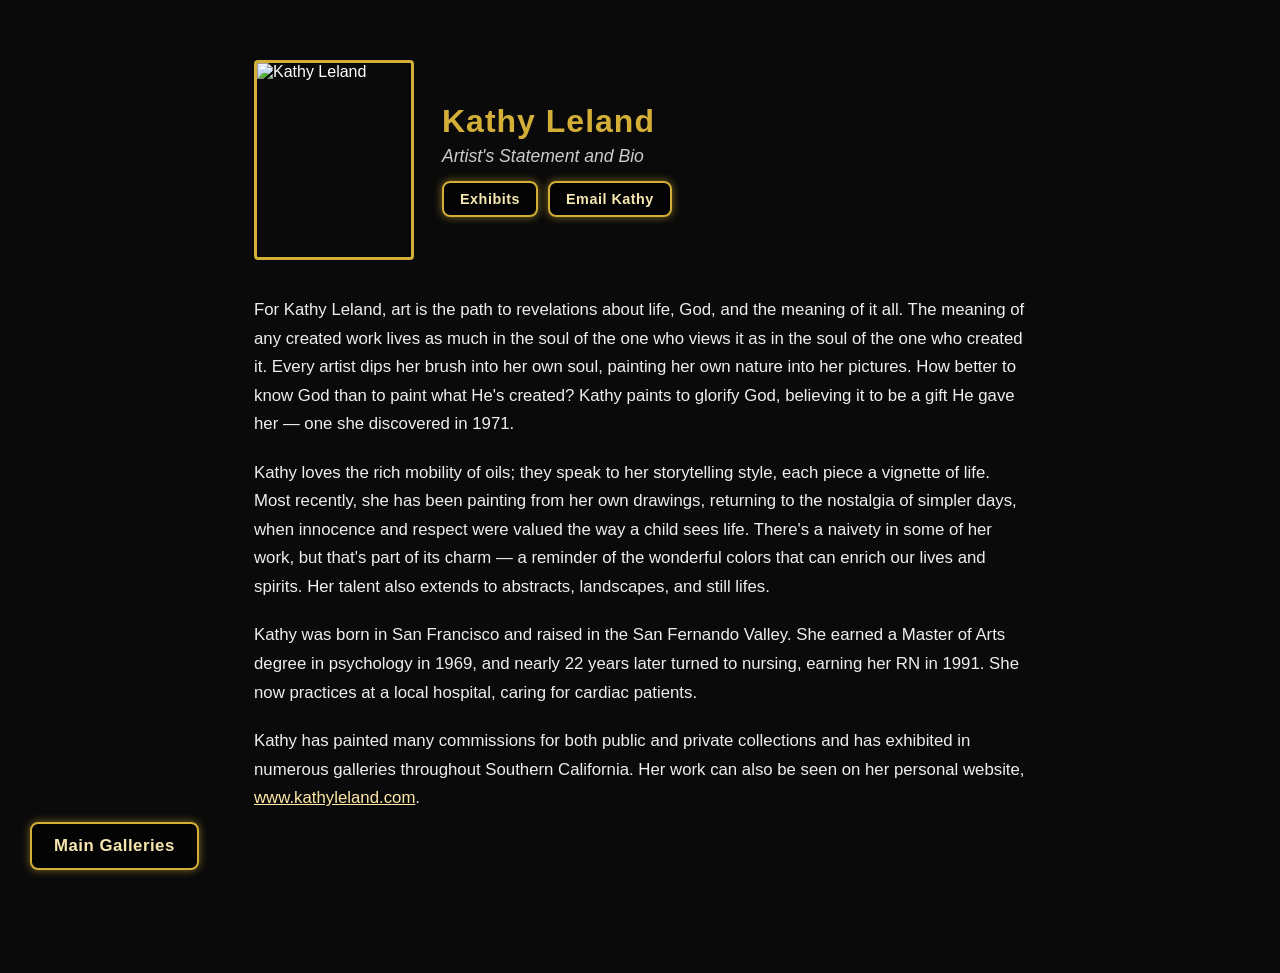
==== about.html @ 69078517 "Add files via upload" ====
<!DOCTYPE html>
<html lang="en">
<head>
<meta charset="UTF-8">
<meta name="viewport" content="width=device-width, initial-scale=1.0">
<title>Wisdom in Color - Meet Kathy</title>
<link rel="stylesheet" href="css/styles.css">
</head>
<body>

<div class="about-page">
    <div class="about-header">
        <img src="assets/categories/bio/Bil.jpg" alt="Kathy Leland" class="about-photo">
        <div class="about-heading">
            <h1 class="about-name">Kathy Leland</h1>
            <p class="about-subtitle">Artist's Statement and Bio</p>
            <div class="about-btn-row">
                <a href="exhibits.html" class="gold-btn small about-retrospective-btn">Exhibits</a>
                <button id="aboutEmailBtn" class="gold-btn small about-retrospective-btn">Email Kathy</button>
            </div>
        </div>
    </div>

    <div class="about-bio">
        <p>For Kathy Leland, art is the path to revelations about life, God, and the meaning of it all. The meaning of any created work lives as much in the soul of the one who views it as in the soul of the one who created it. Every artist dips her brush into her own soul, painting her own nature into her pictures. How better to know God than to paint what He's created? Kathy paints to glorify God, believing it to be a gift He gave her &mdash; one she discovered in 1971.</p>

        <p>Kathy loves the rich mobility of oils; they speak to her storytelling style, each piece a vignette of life. Most recently, she has been painting from her own drawings, returning to the nostalgia of simpler days, when innocence and respect were valued the way a child sees life. There's a naivety in some of her work, but that's part of its charm &mdash; a reminder of the wonderful colors that can enrich our lives and spirits. Her talent also extends to abstracts, landscapes, and still lifes.</p>

        <p>Kathy was born in San Francisco and raised in the San Fernando Valley. She earned a Master of Arts degree in psychology in 1969, and nearly 22 years later turned to nursing, earning her RN in 1991. She now practices at a local hospital, caring for cardiac patients.</p>

        <p>Kathy has painted many commissions for both public and private collections and has exhibited in numerous galleries throughout Southern California. Her work can also be seen on her personal website, <a href="https://www.kathyleland.com" target="_blank" rel="noopener">www.kathyleland.com</a>.</p>
    </div>
</div>

<button id="aboutHomeBtn" class="gold-btn nav-fixed left">Main Galleries</button>

<script>
    document.getElementById("aboutHomeBtn").onclick = () => {
        window.location.href = "home.html";
    };
    document.getElementById("aboutEmailBtn").onclick = () => {
        const subject = "Inquiry from Wisdom in Color";
        const body = "Hello Kathy,\n\nI'm interested in acquiring an original or print painting, or in commissioning a painting. Please let me know more details.\n\nThank you!";
        window.location.href = "mailto:kathyleland@fea.net?subject=" + encodeURIComponent(subject) + "&body=" + encodeURIComponent(body);
    };
</script>

</body>
</html>
---- css/styles.css ----
/* ============================================================
   WISDOM IN COLOR - SHARED STYLES
   ============================================================ */

/* Great Vibes' cursive "I" glyphs connect their entry/exit strokes in a
   way that makes "II" and "III" merge into something that reads as a "J".
   Painting titles now use the single-glyph Unicode Roman numeral characters
   (Ⅱ, Ⅲ) instead of typed I's, and this override renders just those
   characters in a plain serif so they stay legible as Roman numerals
   without breaking the cursive look of the rest of the title. */
@font-face {
    font-family: "Great Vibes";
    src: local("Georgia"), local("Times New Roman"), local("Cambria");
    unicode-range: U+2160-2188;
}

:root {
    --gold: #d4af37;
    --gold-bright: #ffe9a6;
    --gold-glow: rgba(212, 175, 55, 0.6);
    --bg: #0a0a0a;
    --panel: rgba(0, 0, 0, 0.55);
}

* { box-sizing: border-box; }

body {
    margin: 0;
    padding: 0;
    font-family: "Segoe UI", Arial, sans-serif;
    background: var(--bg);
    color: #fff;
    overflow-x: hidden;
}

/* ---------- Gold button, used everywhere ---------- */
.gold-btn {
    display: inline-block;
    padding: 12px 22px;
    font-size: 1.05rem;
    color: #f7e7b0;
    background: var(--panel);
    border: 2px solid var(--gold);
    border-radius: 8px;
    text-decoration: none;
    font-weight: 600;
    letter-spacing: 0.5px;
    box-shadow: 0 0 8px var(--gold-glow);
    transition: all 0.25s ease;
    cursor: pointer;
}

.gold-btn:hover {
    background: rgba(0, 0, 0, 0.8);
    box-shadow: 0 0 14px rgba(255, 215, 0, 0.9);
    transform: scale(1.05);
    color: var(--gold-bright);
}

.gold-btn.small {
    padding: 8px 16px;
    font-size: 0.9rem;
}

/* ---------- Fixed corner nav buttons ---------- */
.nav-fixed {
    position: fixed;
    bottom: 30px;
    z-index: 20;
}
.nav-fixed.left  { left: 30px; }
.nav-fixed.right { right: 30px; }

/* ============================================================
   HOME PAGE
   ============================================================ */
.home-bg {
    position: fixed;
    inset: 0;
    background-size: cover;
    background-position: center;
    z-index: -1;
}

.home-content {
    position: relative;
    z-index: 1;
    padding-top: 40px;
    text-align: center;
}

/* ---------- Landing page ---------- */
.landing-content {
    position: fixed;
    inset: 0;
    z-index: 1;
    display: flex;
    align-items: center;
    justify-content: center;
    text-align: center;
    padding: 0 20px;
}

.landing-enter {
    margin-top: 16px;
    display: flex;
    justify-content: center;
}

.welcome-tgg {
    font-size: 0.85em;
    letter-spacing: 2px;
    opacity: 0.85;
}

.home-welcome {
    margin: 0 auto;
    max-width: 560px;
    padding: 0 20px;
    text-align: center;
    color: #fff;
    text-shadow: 0 0 12px rgba(0,0,0,0.9);
    font-family: "Segoe UI", Arial, sans-serif;
    font-weight: 700;
    font-size: 1.8rem;
}

.home-welcome p {
    margin: 0 0 10px 0;
    line-height: 1;
    font-family: inherit;
    font-weight: inherit;
    font-size: inherit;
    font-style: normal;
    letter-spacing: normal;
    color: inherit;
}

.welcome-quote {
    margin-bottom: 20px;
    font-size: 1.05rem;
}

.home-welcome .gold-btn {
    margin-top: 6px;
}

/* The Tour button and category bar are centered in the viewport. */
.home-lower {
    position: fixed;
    inset: 0;
    z-index: 1;
    display: flex;
    flex-direction: column;
    align-items: center;
    justify-content: center;
    gap: 24px;
    text-align: center;
    overflow-y: auto;
    padding: 30px 16px;
}

.home-title {
    margin: 0 0 24px 0;
    font-family: "Great Vibes", cursive;
    font-size: 2.4rem;
    font-weight: 400;
    letter-spacing: 1px;
    color: var(--gold);
    text-shadow: 0 0 18px rgba(0,0,0,0.9);
}

.category-bar {
    display: flex;
    justify-content: center;
    gap: 16px;
    flex-wrap: wrap;
    width: 92%;
    max-width: 1100px;
    margin: 0 auto;
}

/* ---------- "Galleries" script turned into a button ---------- */
.gold-btn.cursive-title-btn {
    font-family: "Great Vibes", cursive;
    font-weight: 400;
    font-size: 2.4rem;
    letter-spacing: 1px;
    color: var(--gold);
    padding: 8px 34px;
    margin: 0 0 24px 0;
    display: flex;
    flex-direction: column;
    align-items: center;
    line-height: 1.15;
}

.btn-subtext {
    font-family: "Segoe UI", Arial, sans-serif;
    font-size: 0.9rem;
    font-weight: 600;
    letter-spacing: 0.5px;
    color: #f7e7b0;
}

.btn-maintext {
    font-family: "Great Vibes", cursive;
    font-size: 1em;
}

.gold-btn.cursive-title-btn:hover {
    color: var(--gold-bright);
}

.mobile-only-link {
    display: none;
}

/* ============================================================
   PAINTINGS SLIDESHOW
   ============================================================ */
#slideshowOverlay {
    position: fixed;
    inset: 0;
    background: #000;
    display: none;
    align-items: center;
    justify-content: center;
    z-index: 200;
}

#slideshowOverlay.open {
    display: flex;
}

#slideshowImage {
    max-width: 50vw;
    max-height: 92vh;
    width: auto;
    height: auto;
    object-fit: contain;
    border: 4px solid var(--gold);
    border-radius: 4px;
    opacity: 0;
    transition: opacity 1s ease;
    margin-left: 4vw;
}

#slideshowImage.visible {
    opacity: 1;
}

#slideshowCaption {
    position: fixed;
    left: 5vw;
    top: 50%;
    transform: translateY(-50%);
    width: 24vw;
    max-width: 24vw;
    text-align: left;
    font-family: "Great Vibes", cursive;
    font-weight: 400;
    color: var(--gold);
    font-size: 2.6rem;
    line-height: 1.35;
    text-shadow: 0 0 18px rgba(0,0,0,0.9);
    z-index: 201;
    overflow-wrap: normal;
    word-break: normal;
    letter-spacing: 0.04em;
    font-kerning: none;
    font-variant-ligatures: none;
}

.caption-write-wrap {
    position: relative;
    display: block;
}

#slideshowCaptionText {
    display: block;
    animation: caption-write 1.6s ease-out forwards;
    overflow-wrap: break-word;
    word-break: break-word;
}

/* Small glowing marker that travels across the title as it's "written",
   fading out once the reveal completes. */
.caption-pen-tip {
    position: absolute;
    top: 50%;
    left: 0;
    width: 10px;
    height: 10px;
    border-radius: 50%;
    background: var(--gold-bright);
    box-shadow: 0 0 10px 3px var(--gold-glow);
    transform: translate(-50%, -50%);
    animation: caption-pen-move 1.6s ease-out forwards;
    pointer-events: none;
}

@keyframes caption-write {
    from { clip-path: inset(0 100% 0 0); }
    to   { clip-path: inset(0 0 0 0); }
}

@keyframes caption-pen-move {
    from { left: 0%;   opacity: 1; }
    to   { left: 100%; opacity: 0; }
}

.slideshow-controls-left {
    position: fixed;
    bottom: 30px;
    left: 5vw;
    z-index: 201;
    display: flex;
    flex-direction: column;
    align-items: flex-start;
    gap: 10px;
}

.slideshow-controls-row {
    display: flex;
    gap: 10px;
}

.slideshow-controls-right {
    position: fixed;
    bottom: 30px;
    right: 5vw;
    z-index: 201;
    display: flex;
    flex-direction: column;
    align-items: flex-end;
    gap: 10px;
}

.gold-btn.is-inactive {
    opacity: 0.45;
    box-shadow: none;
    cursor: default;
}

.gold-btn.is-inactive:hover {
    transform: none;
    box-shadow: none;
    color: #f7e7b0;
}

/* ============================================================
   GALLERY GRID (responsive, targets ~4 across on desktop)
   ============================================================ */
.gallery-title {
    text-align: center;
    margin: 50px 0 30px 0;
    color: var(--gold);
    font-size: 2rem;
    font-weight: 300;
    letter-spacing: 2px;
}

.thumb-grid {
    display: grid;
    grid-template-columns: repeat(auto-fit, minmax(260px, 1fr));
    gap: 24px;
    padding: 20px 40px 120px 40px;
    max-width: 1300px;
    margin: 0 auto;
}

.thumb-card {
    position: relative;
    border: 2px solid var(--gold);
    border-radius: 6px;
    overflow: hidden;
    cursor: pointer;
    background: #111;
    transition: transform 0.25s ease, box-shadow 0.25s ease;
}

.thumb-card:hover {
    transform: scale(1.04);
    box-shadow: 0 0 16px var(--gold-glow);
}

.thumb-card img {
    width: 100%;
    height: 260px;
    object-fit: cover;
    display: block;
}

.thumb-caption {
    padding: 10px 12px;
    font-size: 0.95rem;
    color: #f0e6c8;
    background: rgba(0,0,0,0.7);
    text-align: center;
}

.empty-state {
    text-align: center;
    color: #999;
    font-size: 1.1rem;
    padding: 60px 20px;
}

/* ============================================================
   PAINTING DETAILS PAGE
   ============================================================ */
#detailsContainer {
    position: fixed;
    inset: 0;
    display: flex;
    background: black;
}

#detailsLeft {
    width: 40%;
    padding: 60px;
    display: flex;
    flex-direction: column;
    justify-content: center;
    overflow-y: auto;
}

#detailsRight {
    width: 60%;
    display: flex;
    flex-direction: column;
    align-items: center;
    justify-content: center;
    padding: 30px;
}

#paintingImage {
    max-width: 100%;
    max-height: 68vh;
    object-fit: contain;
    border: 4px solid var(--gold);
    border-radius: 4px;
}

#paintingTitle {
    font-size: 2.2rem;
    font-weight: 700;
    color: var(--gold);
    margin-bottom: 6px;
    line-height: 1.2;
}

#paintingMedium {
    font-size: 1.3rem;
    color: #eee;
    margin-bottom: 4px;
}

#paintingDimensions, #paintingYear {
    font-size: 1.1rem;
    color: #ccc;
    margin-bottom: 4px;
}

.availability-badge {
    display: inline-block;
    margin: 14px 0;
    padding: 6px 14px;
    border-radius: 20px;
    font-size: 0.9rem;
    font-weight: 700;
    letter-spacing: 0.5px;
    width: fit-content;
}
.avail-available    { background: #1f5c2e; color: #b6f3c1; }
.avail-sold          { background: #5c1f1f; color: #f3b6b6; }
.avail-not-for-sale  { background: #444;    color: #ddd; }
.avail-print-only    { background: #5c4a1f; color: #f3dcb6; }

#paintingPrices {
    font-size: 1.1rem;
    color: #ccc;
    margin: 10px 0 24px 0;
    line-height: 1.6;
}

#paintingLot {
    font-size: 1.05rem;
    font-weight: 700;
    letter-spacing: 1px;
    color: var(--gold-bright);
    margin-bottom: 6px;
}

.availability-row {
    display: flex;
    flex-wrap: wrap;
    align-items: center;
    gap: 16px;
    margin: 18px 0 26px 0;
}

.availability-buttons {
    display: flex;
    flex-wrap: wrap;
    gap: 10px;
}

.return-nav {
    display: flex;
    flex-wrap: wrap;
    align-items: center;
    gap: 14px;
}

.return-nav-label {
    color: #ccc;
    font-size: 1rem;
    font-weight: 600;
    letter-spacing: 0.5px;
    white-space: nowrap;
}

.return-nav-buttons {
    display: flex;
    flex-wrap: wrap;
    gap: 10px;
}

/* ---------- Fullscreen enlarge overlay ---------- */
#enlargeOverlay {
    position: fixed;
    inset: 0;
    background: rgba(0,0,0,0.97);
    display: none;
    align-items: center;
    justify-content: center;
    z-index: 100;
}

#enlargeOverlay.open {
    display: flex;
}

#enlargeImage {
    max-width: 100vw;
    max-height: 100vh;
    width: auto;
    height: auto;
    object-fit: contain;
}

/* ============================================================
   PRINT PRICING PAGE
   ============================================================ */
.prices-page {
    max-width: 720px;
    margin: 0 auto;
    padding: 8vh 24px 140px 24px;
    text-align: center;
}

.prices-intro {
    color: #ddd;
    font-size: 1.05rem;
    line-height: 1.6;
    max-width: 560px;
    margin: 0 auto 36px auto;
}

.price-table {
    width: 100%;
    max-width: 560px;
    margin: 0 auto;
    border-collapse: collapse;
    background: var(--panel);
    border: 2px solid var(--gold);
    border-radius: 8px;
    overflow: hidden;
    box-shadow: 0 0 12px var(--gold-glow);
}

.price-table th,
.price-table td {
    padding: 12px 18px;
    text-align: center;
    border-bottom: 1px solid rgba(212, 175, 55, 0.35);
}

.price-table th {
    color: var(--gold);
    font-weight: 700;
    letter-spacing: 0.5px;
    background: rgba(212, 175, 55, 0.12);
}

.price-table td {
    color: #f0e6c8;
}

.price-table tr:last-child td {
    border-bottom: none;
}

.prices-note {
    margin-top: 18px;
    color: #999;
    font-size: 0.85rem;
}

.contact-row {
    margin-top: 36px;
}

.btn-phone {
    display: block;
    font-size: 0.8rem;
    font-weight: 400;
    color: #cbb673;
    margin-top: 4px;
}

/* ============================================================
   RESPONSIVE
   ============================================================ */
@media (max-width: 900px) {
    #detailsContainer { flex-direction: column; overflow-y: auto; }
    #detailsLeft, #detailsRight { width: 100%; padding: 30px; }
    #detailsRight { order: -1; }
    #paintingImage { max-height: 45vh; }
}

@media (max-width: 600px) {
    .thumb-grid { grid-template-columns: repeat(auto-fit, minmax(160px, 1fr)); gap: 14px; padding: 15px 15px 100px 15px; }
    .thumb-card img { height: 170px; }
    .nav-fixed { position: static; display: inline-block; margin: 8px; }

    /* ---------- Home page ---------- */
    .home-content {
        padding-top: 24px;
    }

    .home-welcome {
        max-width: 92%;
        padding: 0 16px;
        font-size: 1.1rem;
    }

    .home-welcome p {
        line-height: 1.3;
    }

    .welcome-quote {
        font-size: 0.85rem;
    }

    .home-welcome .gold-btn {
        font-size: 0.9rem;
        padding: 10px 18px;
    }

    .home-title,
    .gold-btn.cursive-title-btn {
        font-size: 1.7rem;
    }

    .gold-btn.cursive-title-btn {
        padding: 8px 22px;
        margin-bottom: 16px;
    }

    .home-lower {
        gap: 14px;
    }

    .category-bar {
        gap: 10px;
    }

    .category-bar .gold-btn {
        font-size: 0.85rem;
        padding: 9px 16px;
    }

    .mobile-only-link {
        display: inline-block;
    }

    /* ---------- Slideshow (stacked layout) ---------- */
    #slideshowOverlay {
        flex-direction: column;
        justify-content: center;
        padding: 16px;
        gap: 12px;
    }

    #slideshowImage {
        max-width: 92vw;
        max-height: 52vh;
        margin-left: 0;
    }

    #slideshowCaption {
        position: static;
        left: auto;
        top: auto;
        transform: none;
        width: 92vw;
        max-width: 92vw;
        text-align: center;
        font-size: 1.9rem;
        line-height: 1.3;
        margin-top: 4px;
    }

    .slideshow-controls-left,
    .slideshow-controls-right {
        position: static;
        align-items: center;
    }

    .slideshow-controls-left {
        margin-top: 10px;
    }

    .slideshow-controls-right {
        margin-top: 4px;
    }
}

/* ============================================================
   ABOUT / MEET KATHY PAGE
   ============================================================ */
.about-page {
    max-width: 820px;
    margin: 0 auto;
    padding: 60px 24px 140px 24px;
}

.about-header {
    display: flex;
    align-items: center;
    gap: 28px;
    margin-bottom: 36px;
}

.about-photo {
    width: 160px;
    height: 200px;
    object-fit: cover;
    border: 3px solid var(--gold);
    border-radius: 4px;
    flex-shrink: 0;
}

.about-name {
    margin: 0 0 6px 0;
    color: var(--gold);
    font-size: 2rem;
    font-weight: 700;
    letter-spacing: 1px;
}

.about-subtitle {
    margin: 0;
    color: #ccc;
    font-size: 1.1rem;
    font-style: italic;
}

.about-retrospective-btn {
    display: inline-block;
    margin-top: 14px;
}

.about-btn-row {
    display: flex;
    flex-wrap: wrap;
    justify-content: center;
    gap: 10px;
    margin-top: 14px;
}

.about-btn-row .about-retrospective-btn {
    margin-top: 0;
}

.about-bio p {
    color: #eee;
    font-size: 1.05rem;
    line-height: 1.7;
    margin: 0 0 20px 0;
}

.about-bio a {
    color: var(--gold-bright);
    text-decoration: underline;
}

.about-bio a:hover {
    color: var(--gold);
}

.about-exhibits {
    margin-top: 48px;
}

.about-exhibits-title {
    color: var(--gold);
    font-size: 1.5rem;
    font-weight: 600;
    letter-spacing: 1px;
    margin-bottom: 18px;
    border-bottom: 2px solid var(--gold);
    padding-bottom: 8px;
}

.exhibits-table {
    width: 100%;
    border-collapse: collapse;
}

.exhibits-table td {
    padding: 10px 14px;
    color: #f0e6c8;
    font-size: 1rem;
    border-bottom: 1px solid rgba(212, 175, 55, 0.2);
}

.exhibits-table .exhibit-year {
    color: var(--gold-bright);
    font-weight: 700;
    width: 70px;
    white-space: nowrap;
}

@media (max-width: 600px) {
    .about-page {
        padding: 40px 16px 120px 16px;
    }

    .about-header {
        flex-direction: column;
        text-align: center;
        gap: 16px;
    }

    .about-photo {
        width: 140px;
        height: 175px;
    }

    .about-name {
        font-size: 1.6rem;
    }

    .about-bio p {
        font-size: 0.98rem;
    }
}
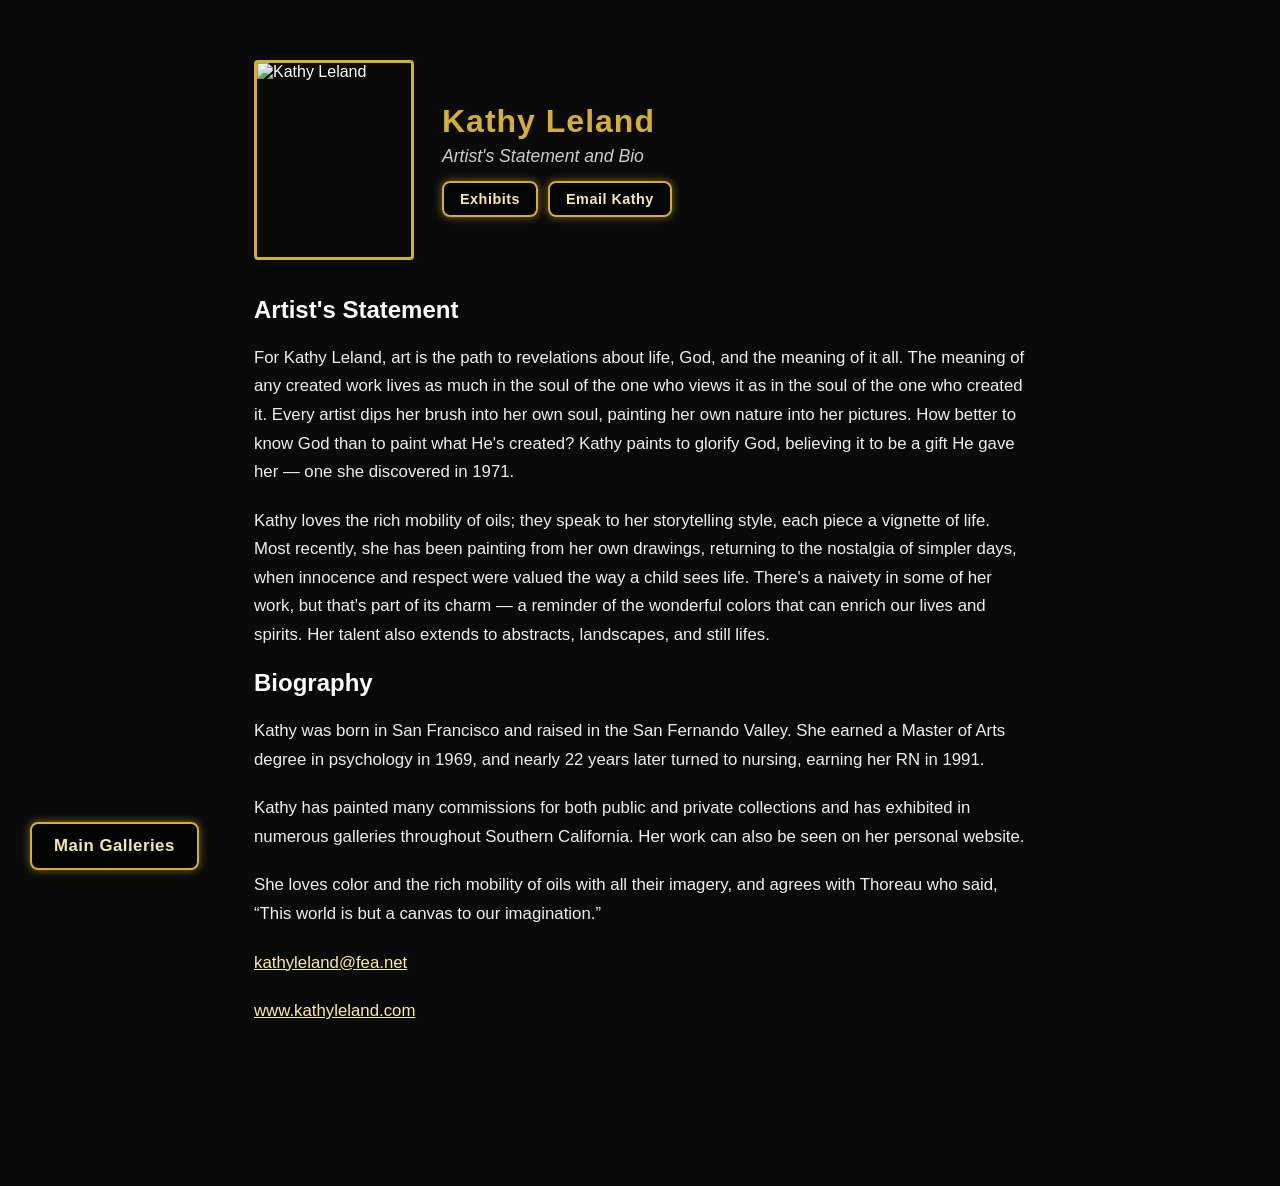
==== commit e90aee13: "Add files via upload" ====
--- a/about.html
+++ b/about.html
@@ -1,49 +1,59 @@
-<!DOCTYPE html>
-<html lang="en">
-<head>
-<meta charset="UTF-8">
-<meta name="viewport" content="width=device-width, initial-scale=1.0">
-<title>Wisdom in Color - Meet Kathy</title>
-<link rel="stylesheet" href="css/styles.css">
-</head>
-<body>
-
-<div class="about-page">
-    <div class="about-header">
-        <img src="assets/categories/bio/Bil.jpg" alt="Kathy Leland" class="about-photo">
-        <div class="about-heading">
-            <h1 class="about-name">Kathy Leland</h1>
-            <p class="about-subtitle">Artist's Statement and Bio</p>
-            <div class="about-btn-row">
-                <a href="exhibits.html" class="gold-btn small about-retrospective-btn">Exhibits</a>
-                <button id="aboutEmailBtn" class="gold-btn small about-retrospective-btn">Email Kathy</button>
-            </div>
-        </div>
-    </div>
-
-    <div class="about-bio">
-        <p>For Kathy Leland, art is the path to revelations about life, God, and the meaning of it all. The meaning of any created work lives as much in the soul of the one who views it as in the soul of the one who created it. Every artist dips her brush into her own soul, painting her own nature into her pictures. How better to know God than to paint what He's created? Kathy paints to glorify God, believing it to be a gift He gave her &mdash; one she discovered in 1971.</p>
-
-        <p>Kathy loves the rich mobility of oils; they speak to her storytelling style, each piece a vignette of life. Most recently, she has been painting from her own drawings, returning to the nostalgia of simpler days, when innocence and respect were valued the way a child sees life. There's a naivety in some of her work, but that's part of its charm &mdash; a reminder of the wonderful colors that can enrich our lives and spirits. Her talent also extends to abstracts, landscapes, and still lifes.</p>
-
-        <p>Kathy was born in San Francisco and raised in the San Fernando Valley. She earned a Master of Arts degree in psychology in 1969, and nearly 22 years later turned to nursing, earning her RN in 1991. She now practices at a local hospital, caring for cardiac patients.</p>
-
-        <p>Kathy has painted many commissions for both public and private collections and has exhibited in numerous galleries throughout Southern California. Her work can also be seen on her personal website, <a href="https://www.kathyleland.com" target="_blank" rel="noopener">www.kathyleland.com</a>.</p>
-    </div>
-</div>
-
-<button id="aboutHomeBtn" class="gold-btn nav-fixed left">Main Galleries</button>
-
-<script>
-    document.getElementById("aboutHomeBtn").onclick = () => {
-        window.location.href = "home.html";
-    };
-    document.getElementById("aboutEmailBtn").onclick = () => {
-        const subject = "Inquiry from Wisdom in Color";
-        const body = "Hello Kathy,\n\nI'm interested in acquiring an original or print painting, or in commissioning a painting. Please let me know more details.\n\nThank you!";
-        window.location.href = "mailto:kathyleland@fea.net?subject=" + encodeURIComponent(subject) + "&body=" + encodeURIComponent(body);
-    };
-</script>
-
-</body>
-</html>
+<!DOCTYPE html>
+<html lang="en">
+<head>
+<meta charset="UTF-8">
+<meta name="viewport" content="width=device-width, initial-scale=1.0">
+<title>Wisdom in Color - Meet Kathy</title>
+<link rel="stylesheet" href="css/styles.css">
+</head>
+<body>
+
+<div class="about-page">
+    <div class="about-header">
+        <img src="https://res.cloudinary.com/vik8c7vr/image/upload/v1786762926/kathy.jpg" alt="Kathy Leland" class="about-photo">
+        <div class="about-heading">
+            <h1 class="about-name">Kathy Leland</h1>
+            <p class="about-subtitle">Artist's Statement and Bio</p>
+            <div class="about-btn-row">
+                <a href="exhibits.html" class="gold-btn small about-retrospective-btn">Exhibits</a>
+                <button id="aboutEmailBtn" class="gold-btn small about-retrospective-btn">Email Kathy</button>
+            </div>
+        </div>
+    </div>
+
+    <div class="about-bio">
+        <h2 class="about-section-heading">Artist's Statement</h2>
+
+        <p>For Kathy Leland, art is the path to revelations about life, God, and the meaning of it all. The meaning of any created work lives as much in the soul of the one who views it as in the soul of the one who created it. Every artist dips her brush into her own soul, painting her own nature into her pictures. How better to know God than to paint what He's created? Kathy paints to glorify God, believing it to be a gift He gave her &mdash; one she discovered in 1971.</p>
+
+        <p>Kathy loves the rich mobility of oils; they speak to her storytelling style, each piece a vignette of life. Most recently, she has been painting from her own drawings, returning to the nostalgia of simpler days, when innocence and respect were valued the way a child sees life. There's a naivety in some of her work, but that's part of its charm &mdash; a reminder of the wonderful colors that can enrich our lives and spirits. Her talent also extends to abstracts, landscapes, and still lifes.</p>
+
+        <h2 class="about-section-heading">Biography</h2>
+
+        <p>Kathy was born in San Francisco and raised in the San Fernando Valley. She earned a Master of Arts degree in psychology in 1969, and nearly 22 years later turned to nursing, earning her RN in 1991.</p>
+
+        <p>Kathy has painted many commissions for both public and private collections and has exhibited in numerous galleries throughout Southern California. Her work can also be seen on her personal website.</p>
+
+        <p>She loves color and the rich mobility of oils with all their imagery, and agrees with Thoreau who said, &ldquo;This world is but a canvas to our imagination.&rdquo;</p>
+
+        <p><a href="mailto:kathyleland@fea.net">kathyleland@fea.net</a></p>
+
+        <p><a href="https://www.kathyleland.com" target="_blank" rel="noopener">www.kathyleland.com</a></p>
+    </div>
+</div>
+
+<button id="aboutHomeBtn" class="gold-btn nav-fixed left">Main Galleries</button>
+
+<script>
+    document.getElementById("aboutHomeBtn").onclick = () => {
+        window.location.href = "home.html";
+    };
+    document.getElementById("aboutEmailBtn").onclick = () => {
+        const subject = "Inquiry from Wisdom in Color";
+        const body = "Hello Kathy,\n\nI'm interested in acquiring an original or print painting, or in commissioning a painting. Please let me know more details.\n\nThank you!";
+        window.location.href = "mailto:kathyleland@fea.net?subject=" + encodeURIComponent(subject) + "&body=" + encodeURIComponent(body);
+    };
+</script>
+
+</body>
+</html>
--- a/css/styles.css
+++ b/css/styles.css
@@ -802,6 +802,38 @@
     color: var(--gold);
 }
 
+.about-research {
+    margin-top: 44px;
+    padding: 24px 30px;
+    background: var(--panel);
+    border-left: 3px solid var(--gold);
+    border-radius: 6px;
+}
+
+.about-research-quote {
+    font-style: italic;
+    color: var(--gold-bright);
+    font-size: 1.15rem;
+    line-height: 1.6;
+    margin: 0 0 12px 0;
+}
+
+.about-research-note {
+    color: #ccc;
+    font-size: 0.95rem;
+    line-height: 1.65;
+    margin: 0;
+}
+
+.about-research-note a {
+    color: var(--gold-bright);
+    text-decoration: underline;
+}
+
+.about-research-note a:hover {
+    color: var(--gold);
+}
+
 .about-exhibits {
     margin-top: 48px;
 }
@@ -858,4 +890,17 @@
     .about-bio p {
         font-size: 0.98rem;
     }
-}
+
+    .about-research {
+        margin-top: 32px;
+        padding: 18px 20px;
+    }
+
+    .about-research-quote {
+        font-size: 1.02rem;
+    }
+
+    .about-research-note {
+        font-size: 0.88rem;
+    }
+}
